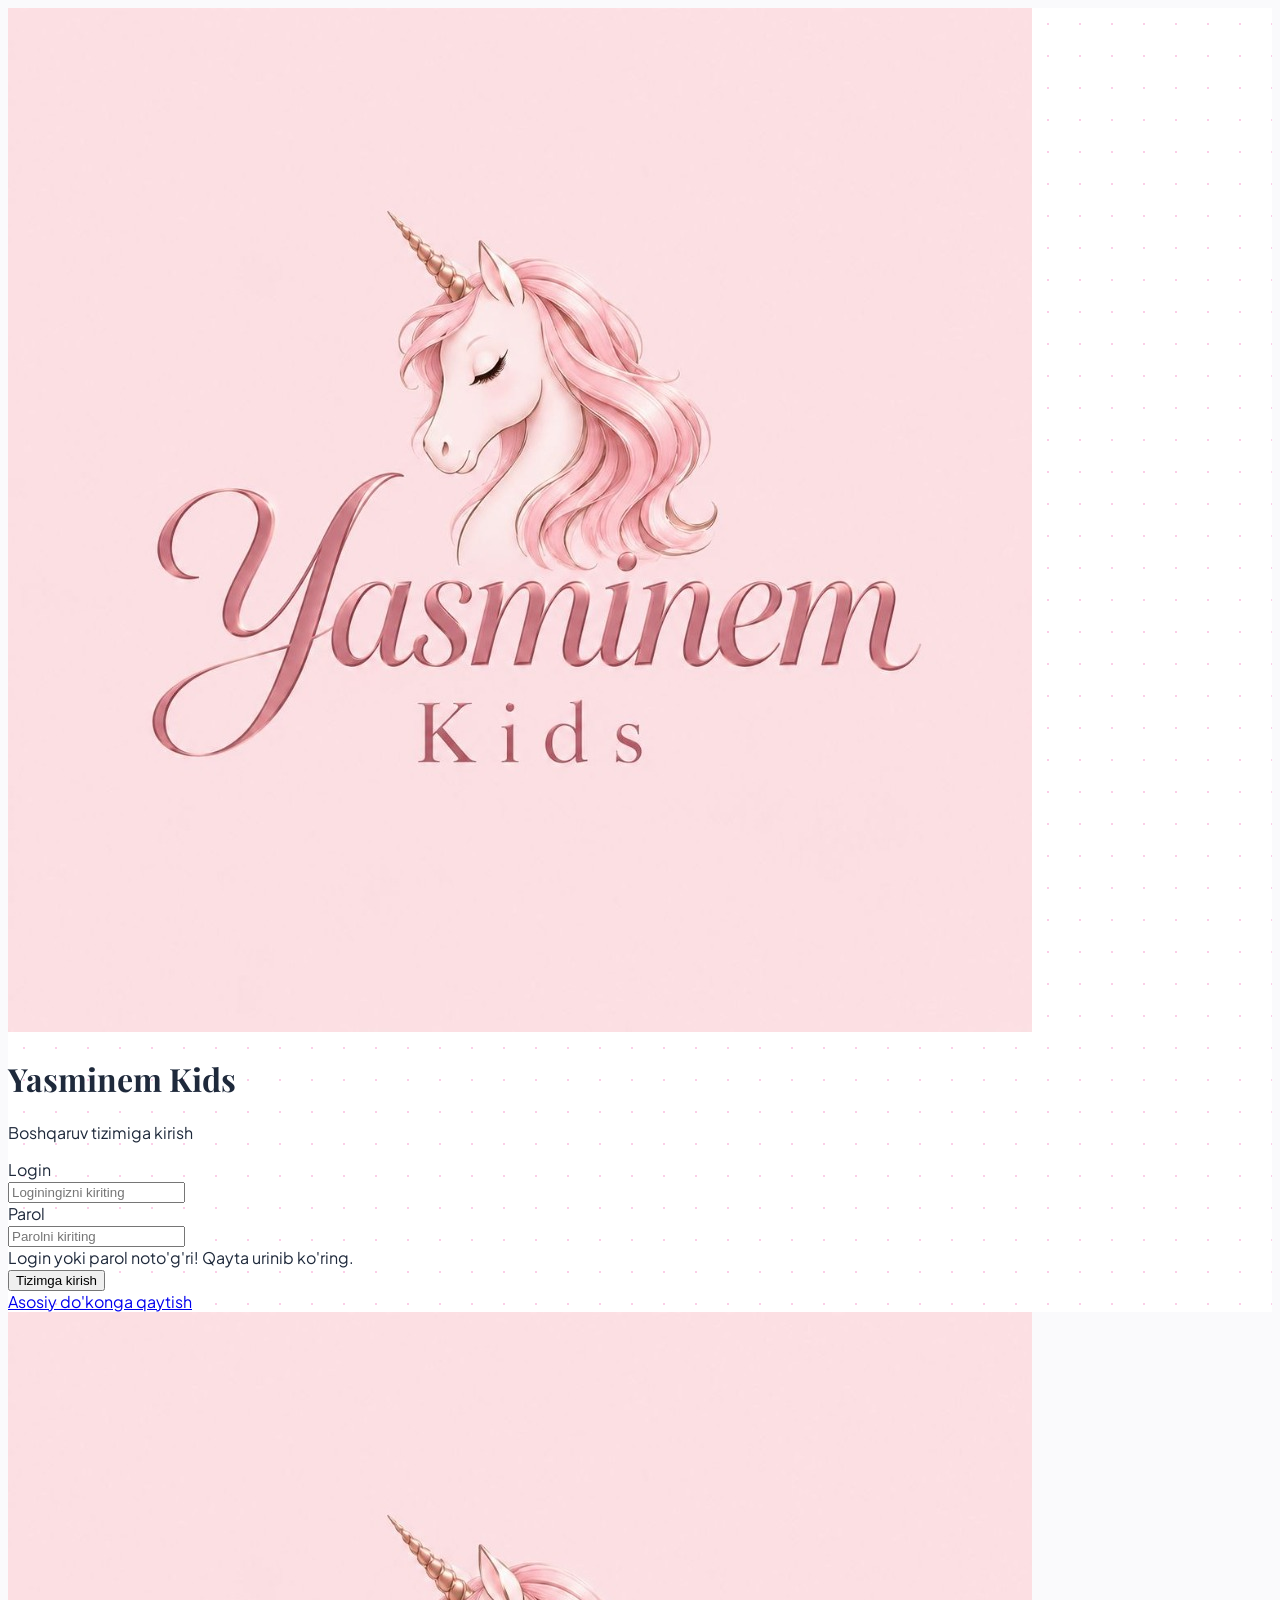
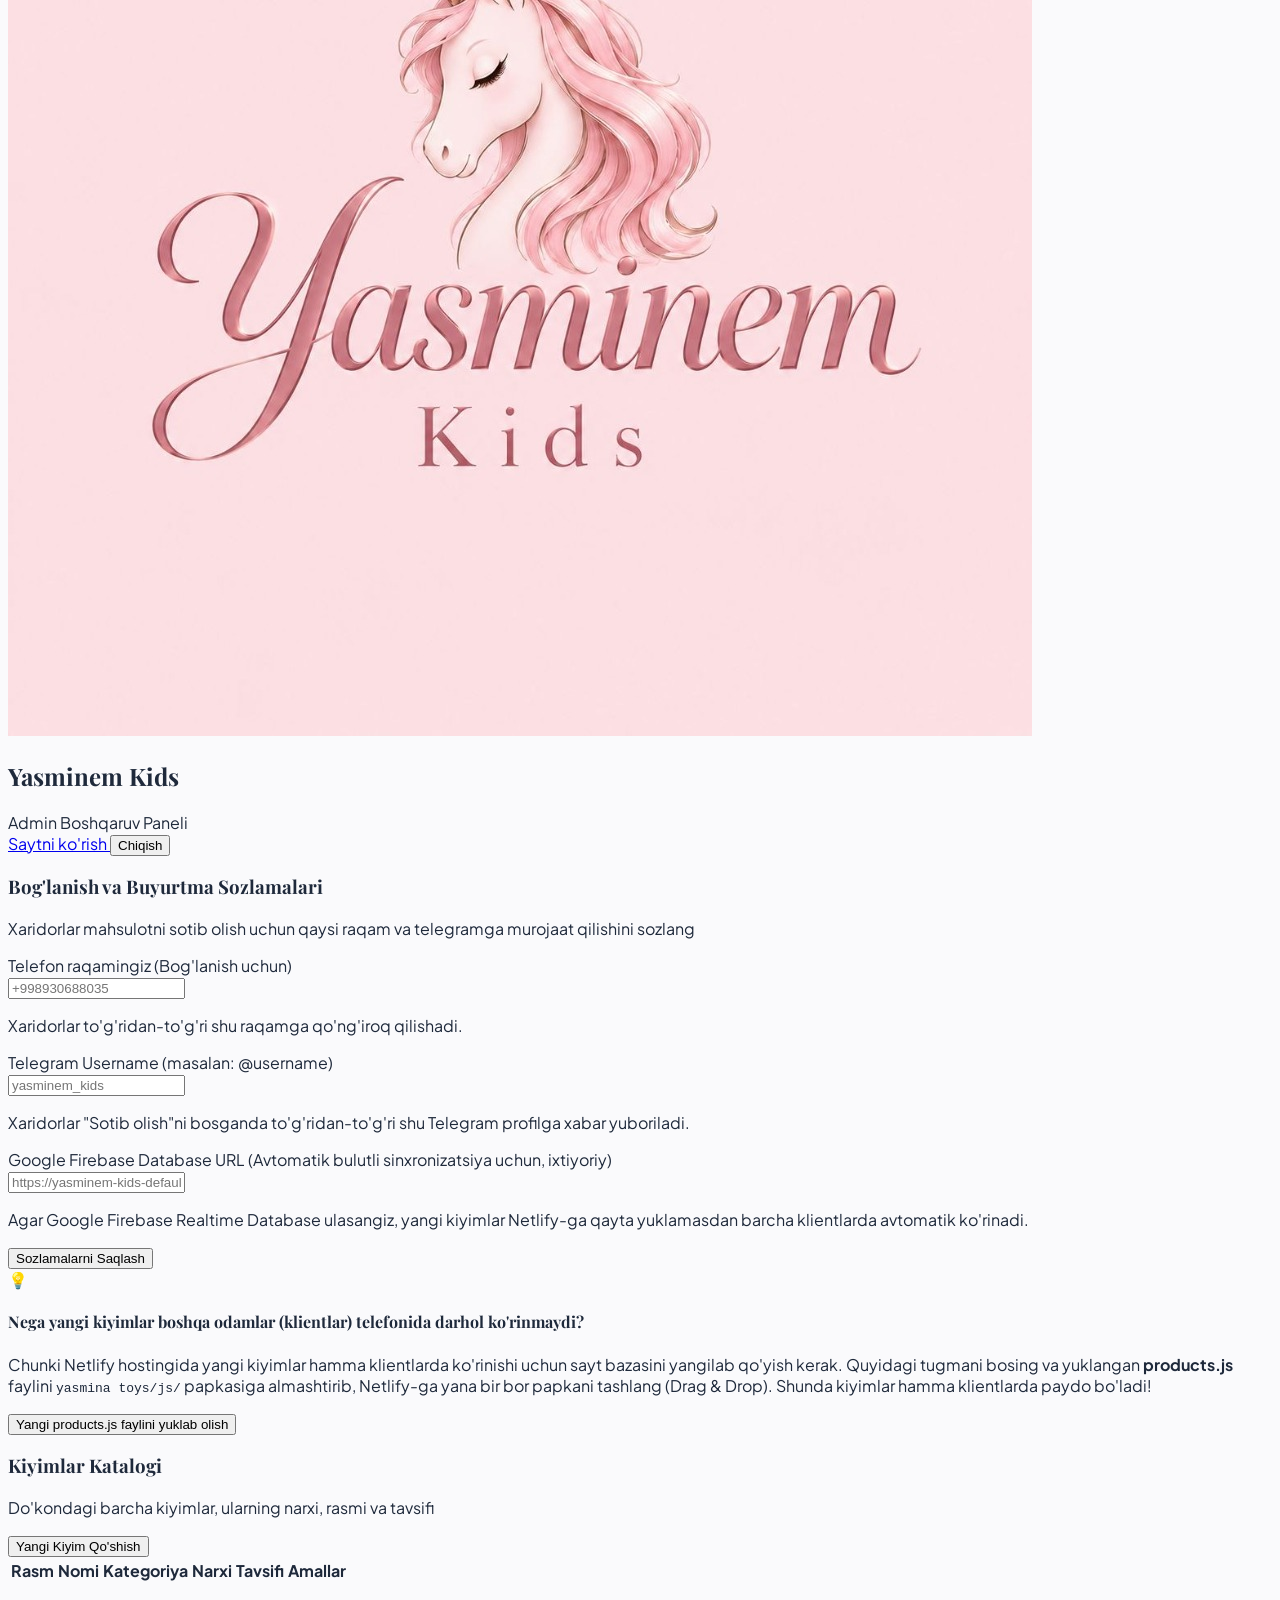
==== yasmina toys/admin.html @ 511e11f0 "Add files via upload" ====
<!DOCTYPE html>
<html lang="uz">
<head>
  <meta charset="UTF-8">
  <meta name="viewport" content="width=device-width, initial-scale=1.0">
  <title>Admin Panel - Yasminem Kids</title>
  
  <link rel="icon" type="image/jpeg" href="assets/logo.jpg">

  <!-- Tailwind CSS -->
  <script src="https://cdn.tailwindcss.com"></script>
  <!-- Lucide Icons -->
  <script src="https://unpkg.com/lucide@latest"></script>

  <link rel="stylesheet" href="css/style.css">
</head>
<body class="bg-slate-50 text-slate-800 min-h-screen">

  <!-- ================= 1. LOGIN EKRANI ================= -->
  <div id="login-section" class="min-h-screen flex items-center justify-center p-4 bg-boutique-pattern">
    <div class="w-full max-w-md bg-white rounded-3xl p-8 shadow-xl border border-pink-100">
      
      <div class="text-center mb-8">
        <img 
          src="assets/logo.jpg" 
          alt="Yasminem Kids" 
          class="w-24 h-24 sm:w-28 sm:h-28 rounded-3xl object-cover mx-auto mb-3 shadow-xl border-2 border-pink-200"
        >
        <h1 class="text-2xl font-bold text-slate-900 font-serif-heading">Yasminem Kids</h1>
        <p class="text-xs text-slate-500 mt-1">Boshqaruv tizimiga kirish</p>
      </div>

      <form id="login-form" class="space-y-4">
        <div>
          <label class="block text-xs font-bold text-slate-700 mb-1.5 uppercase tracking-wider">Login</label>
          <div class="relative">
            <input 
              type="text" 
              id="admin-login" 
              required 
              placeholder="Loginingizni kiriting"
              class="w-full pl-10 pr-4 py-3 rounded-2xl bg-slate-50 border border-slate-200 text-sm focus:outline-none focus:border-pink-500 focus:bg-white transition"
            >
            <div class="absolute left-3.5 top-3.5 text-slate-400">
              <i data-lucide="user" class="w-4 h-4"></i>
            </div>
          </div>
        </div>

        <div>
          <label class="block text-xs font-bold text-slate-700 mb-1.5 uppercase tracking-wider">Parol</label>
          <div class="relative">
            <input 
              type="password" 
              id="admin-password" 
              required 
              placeholder="Parolni kiriting"
              class="w-full pl-10 pr-4 py-3 rounded-2xl bg-slate-50 border border-slate-200 text-sm focus:outline-none focus:border-pink-500 focus:bg-white transition"
            >
            <div class="absolute left-3.5 top-3.5 text-slate-400">
              <i data-lucide="lock" class="w-4 h-4"></i>
            </div>
          </div>
        </div>

        <div id="login-error" class="hidden p-3 rounded-xl bg-red-50 border border-red-200 text-red-600 text-xs font-bold text-center">
          Login yoki parol noto'g'ri! Qayta urinib ko'ring.
        </div>

        <button 
          type="submit" 
          class="w-full py-3.5 rounded-2xl bg-gradient-to-r from-pink-600 to-rose-600 hover:from-pink-700 hover:to-rose-700 text-white font-bold text-sm shadow-lg shadow-pink-600/25 transition active:scale-95 flex items-center justify-center gap-2"
        >
          <i data-lucide="log-in" class="w-4 h-4"></i>
          <span>Tizimga kirish</span>
        </button>
      </form>

      <div class="mt-6 text-center">
        <a href="index.html" class="text-xs font-bold text-slate-500 hover:text-pink-600 transition flex items-center justify-center gap-1">
          <i data-lucide="arrow-left" class="w-3.5 h-3.5"></i>
          <span>Asosiy do'konga qaytish</span>
        </a>
      </div>

    </div>
  </div>

  <!-- ================= 2. ASOSIY ADMIN BOSHQARUV PANELI ================= -->
  <div id="admin-dashboard" class="hidden min-h-screen flex flex-col">
    
    <!-- Admin Header -->
    <header class="bg-white border-b border-slate-200 sticky top-0 z-30">
      <div class="max-w-7xl mx-auto px-4 sm:px-6 lg:px-8 h-16 flex items-center justify-between gap-4">
        
        <div class="flex items-center gap-3">
          <img src="assets/logo.jpg" alt="Yasminem Kids" class="w-11 h-11 rounded-xl object-cover border border-pink-200">
          <div>
            <h2 class="font-bold text-slate-900 text-sm sm:text-base leading-tight font-serif-heading">Yasminem Kids</h2>
            <span class="text-[11px] font-bold text-pink-600 tracking-wider uppercase">Admin Boshqaruv Paneli</span>
          </div>
        </div>

        <div class="flex items-center gap-3">
          <a 
            href="index.html" 
            target="_blank"
            class="hidden sm:flex items-center gap-1.5 px-3.5 py-2 rounded-xl border border-slate-200 hover:border-pink-300 text-slate-700 hover:text-pink-600 text-xs font-bold transition"
          >
            <i data-lucide="external-link" class="w-3.5 h-3.5"></i>
            <span>Saytni ko'rish</span>
          </a>

          <button 
            id="admin-logout-btn" 
            class="flex items-center gap-1.5 px-3.5 py-2 rounded-xl bg-slate-100 hover:bg-red-50 text-slate-700 hover:text-red-600 text-xs font-bold transition"
          >
            <i data-lucide="log-out" class="w-3.5 h-3.5"></i>
            <span>Chiqish</span>
          </button>
        </div>

      </div>
    </header>

    <!-- Asosiy Tarkib -->
    <main class="flex-1 max-w-7xl mx-auto w-full px-4 sm:px-6 lg:px-8 py-8 space-y-8">
      
      <!-- 1. SOZLAMALAR BLOKI (Telefon va Telegram) -->
      <section class="bg-white rounded-3xl p-6 sm:p-8 shadow-sm border border-slate-200/80">
        <div class="flex items-center gap-3 mb-6 pb-4 border-b border-slate-100">
          <div class="w-10 h-10 rounded-xl bg-pink-50 text-pink-600 flex items-center justify-center">
            <i data-lucide="settings" class="w-5 h-5"></i>
          </div>
          <div>
            <h3 class="font-bold text-slate-900 text-base sm:text-lg">Bog'lanish va Buyurtma Sozlamalari</h3>
            <p class="text-xs text-slate-500">Xaridorlar mahsulotni sotib olish uchun qaysi raqam va telegramga murojaat qilishini sozlang</p>
          </div>
        </div>

        <form id="settings-form" class="grid grid-cols-1 md:grid-cols-2 gap-5">
          <div>
            <label class="block text-xs font-bold text-slate-700 mb-1.5 uppercase tracking-wider">
              Telefon raqamingiz (Bog'lanish uchun)
            </label>
            <div class="relative">
              <input 
                type="text" 
                id="setting-phone" 
                required 
                placeholder="+998930688035"
                class="w-full pl-10 pr-4 py-3 rounded-2xl bg-slate-50 border border-slate-200 text-sm font-semibold focus:outline-none focus:border-pink-500 focus:bg-white transition"
              >
              <div class="absolute left-3.5 top-3.5 text-slate-400">
                <i data-lucide="phone" class="w-4 h-4"></i>
              </div>
            </div>
            <p class="text-[11px] text-slate-400 mt-1">Xaridorlar to'g'ridan-to'g'ri shu raqamga qo'ng'iroq qilishadi.</p>
          </div>

          <div>
            <label class="block text-xs font-bold text-slate-700 mb-1.5 uppercase tracking-wider">
              Telegram Username (masalan: @username)
            </label>
            <div class="relative">
              <input 
                type="text" 
                id="setting-telegram" 
                required 
                placeholder="yasminem_kids"
                class="w-full pl-10 pr-4 py-3 rounded-2xl bg-slate-50 border border-slate-200 text-sm font-semibold focus:outline-none focus:border-pink-500 focus:bg-white transition"
              >
              <div class="absolute left-3.5 top-3.5 text-slate-400">
                <i data-lucide="send" class="w-4 h-4"></i>
              </div>
            </div>
            <p class="text-[11px] text-slate-400 mt-1">Xaridorlar "Sotib olish"ni bosganda to'g'ridan-to'g'ri shu Telegram profilga xabar yuboriladi.</p>
          </div>

          <!-- Firebase Bulutli Baza URL (Ixtiyoriy) -->
          <div class="md:col-span-2">
            <label class="block text-xs font-bold text-slate-700 mb-1.5 uppercase tracking-wider">
              Google Firebase Database URL (Avtomatik bulutli sinxronizatsiya uchun, ixtiyoriy)
            </label>
            <div class="relative">
              <input 
                type="url" 
                id="setting-firebase" 
                placeholder="https://yasminem-kids-default-rtdb.firebaseio.com"
                class="w-full pl-10 pr-4 py-3 rounded-2xl bg-slate-50 border border-slate-200 text-sm font-mono focus:outline-none focus:border-pink-500 focus:bg-white transition"
              >
              <div class="absolute left-3.5 top-3.5 text-slate-400">
                <i data-lucide="database" class="w-4 h-4"></i>
              </div>
            </div>
            <p class="text-[11px] text-slate-400 mt-1">Agar Google Firebase Realtime Database ulasangiz, yangi kiyimlar Netlify-ga qayta yuklamasdan barcha klientlarda avtomatik ko'rinadi.</p>
          </div>

          <div class="md:col-span-2 flex justify-end">
            <button 
              type="submit" 
              class="px-6 py-3 rounded-2xl bg-pink-600 hover:bg-pink-700 text-white font-bold text-xs uppercase tracking-wider transition shadow-md shadow-pink-600/20 flex items-center gap-2"
            >
              <i data-lucide="save" class="w-4 h-4"></i>
              <span>Sozlamalarni Saqlash</span>
            </button>
          </div>
        </form>
      </section>

      <!-- QO'LLANMA VA EXPORT BLOKI (Klientlarda ko'rinishi uchun) -->
      <section class="bg-gradient-to-r from-amber-50 to-pink-50 border border-amber-200 rounded-3xl p-6 sm:p-7 shadow-sm">
        <div class="flex flex-col md:flex-row items-start md:items-center justify-between gap-4">
          <div class="flex items-start gap-3.5">
            <div class="w-10 h-10 rounded-2xl bg-amber-400 text-slate-900 flex items-center justify-center flex-shrink-0 font-bold text-xl shadow-md">
              💡
            </div>
            <div>
              <h4 class="font-bold text-slate-900 text-sm sm:text-base">Nega yangi kiyimlar boshqa odamlar (klientlar) telefonida darhol ko'rinmaydi?</h4>
              <p class="text-xs text-slate-600 mt-1 max-w-2xl leading-relaxed">
                Chunki Netlify hostingida yangi kiyimlar hamma klientlarda ko'rinishi uchun sayt bazasini yangilab qo'yish kerak. Quyidagi tugmani bosing va yuklangan <b>products.js</b> faylini <code>yasmina toys/js/</code> papkasiga almashtirib, Netlify-ga yana bir bor papkani tashlang (Drag & Drop). Shunda kiyimlar hamma klientlarda paydo bo'ladi!
              </p>
            </div>
          </div>

          <div class="flex flex-wrap items-center gap-2.5 flex-shrink-0 w-full md:w-auto">
            <button 
              id="download-products-btn"
              type="button"
              class="w-full md:w-auto px-5 py-3 rounded-2xl bg-pink-700 hover:bg-pink-800 text-white font-bold text-xs uppercase tracking-wider transition shadow-lg shadow-pink-700/20 flex items-center justify-center gap-2"
            >
              <i data-lucide="download" class="w-4 h-4"></i>
              <span>Yangi products.js faylini yuklab olish</span>
            </button>
          </div>
        </div>
      </section>

      <!-- 2. MAHSULOTLAR RO'YXATI VA QO'SHISH -->
      <section class="bg-white rounded-3xl p-6 sm:p-8 shadow-sm border border-slate-200/80">
        
        <div class="flex flex-col sm:flex-row sm:items-center justify-between gap-4 mb-6 pb-4 border-b border-slate-100">
          <div>
            <h3 class="font-bold text-slate-900 text-base sm:text-lg">Kiyimlar Katalogi</h3>
            <p class="text-xs text-slate-500">Do'kondagi barcha kiyimlar, ularning narxi, rasmi va tavsifi</p>
          </div>

          <button 
            id="open-add-product-btn" 
            class="px-5 py-3 rounded-2xl bg-gradient-to-r from-pink-600 to-rose-600 hover:from-pink-700 hover:to-rose-700 text-white font-bold text-xs uppercase tracking-wider transition shadow-lg shadow-pink-600/25 flex items-center justify-center gap-2"
          >
            <i data-lucide="plus-circle" class="w-4 h-4"></i>
            <span>Yangi Kiyim Qo'shish</span>
          </button>
        </div>

        <!-- Mahsulotlar jadvali / ro'yxati -->
        <div class="overflow-x-auto">
          <table class="w-full text-left text-xs">
            <thead>
              <tr class="border-b border-slate-200 text-slate-400 uppercase tracking-wider text-[10px]">
                <th class="py-3 px-3">Rasm</th>
                <th class="py-3 px-3">Nomi</th>
                <th class="py-3 px-3">Kategoriya</th>
                <th class="py-3 px-3">Narxi</th>
                <th class="py-3 px-3">Tavsifi</th>
                <th class="py-3 px-3 text-right">Amallar</th>
              </tr>
            </thead>
            <tbody id="admin-products-table" class="divide-y divide-slate-100">
              <!-- JS orqali to'ldiriladi -->
            </tbody>
          </table>
        </div>

      </section>

    </main>

  </div>

  <!-- ================= 3. MAHSULOT QO'SHISH / TAHRIRLASH MODALI ================= -->
  <div id="product-modal" class="modal-backdrop fixed inset-0 bg-slate-900/60 backdrop-blur-sm z-50 flex items-center justify-center p-4">
    <div class="modal-content bg-white w-full max-w-xl rounded-3xl shadow-2xl overflow-hidden relative p-6 sm:p-8 max-h-[92vh] overflow-y-auto">
      
      <button id="close-product-modal-btn" class="absolute top-4 right-4 p-2 text-slate-400 hover:text-slate-800 rounded-full hover:bg-slate-100 transition">
        <i data-lucide="x" class="w-5 h-5"></i>
      </button>

      <div class="mb-5">
        <h3 id="product-modal-title" class="font-bold text-lg text-slate-900 font-serif-heading">Yangi Kiyim Qo'shish</h3>
        <p class="text-xs text-slate-500 mt-0.5">Kiyimning rasmi, nomi, narxi va tavsifini kiriting</p>
      </div>

      <form id="product-form" class="space-y-4">
        <input type="hidden" id="form-product-id">

        <div>
          <label class="block text-xs font-bold text-slate-700 mb-1">Kiyim nomi *</label>
          <input 
            type="text" 
            id="form-product-name" 
            required 
            placeholder="Masalan: Qizaloqlar uchun gulli yozgi libos" 
            class="w-full px-4 py-2.5 rounded-2xl bg-slate-50 border border-slate-200 text-sm focus:outline-none focus:border-pink-500 focus:bg-white transition"
          >
        </div>

        <div class="grid grid-cols-1 sm:grid-cols-2 gap-4">
          <div>
            <label class="block text-xs font-bold text-slate-700 mb-1">Kategoriya *</label>
            <select 
              id="form-product-category" 
              required
              class="w-full px-4 py-2.5 rounded-2xl bg-slate-50 border border-slate-200 text-sm focus:outline-none focus:border-pink-500 focus:bg-white transition"
            >
              <option value="dresses">Ko'ylaklar</option>
              <option value="kids">Bolalar kiyimlari</option>
              <option value="sets">Kostyum & To'plamlar</option>
              <option value="seasonal">Mavsumiy kiyimlar</option>
              <option value="casual">Kundalik kiyimlar</option>
            </select>
          </div>

          <div>
            <label class="block text-xs font-bold text-slate-700 mb-1">Narxi (so'mda) *</label>
            <input 
              type="number" 
              id="form-product-price" 
              required 
              placeholder="Masalan: 220000" 
              class="w-full px-4 py-2.5 rounded-2xl bg-slate-50 border border-slate-200 text-sm focus:outline-none focus:border-pink-500 focus:bg-white transition"
            >
          </div>
        </div>

        <!-- Rasm tanlash (Fayl yoki URL) -->
        <div>
          <label class="block text-xs font-bold text-slate-700 mb-1">Kiyim Rasmi *</label>
          
          <div class="space-y-2">
            <!-- Telefondan / Kompyuterdan fayl yuklash -->
            <div class="p-3 bg-pink-50/50 border border-dashed border-pink-300 rounded-2xl text-center">
              <input type="file" id="form-product-file" accept="image/*" class="hidden">
              <button 
                type="button" 
                onclick="document.getElementById('form-product-file').click()" 
                class="px-4 py-2 bg-white text-pink-700 border border-pink-200 rounded-xl text-xs font-bold shadow-sm hover:bg-pink-100 transition inline-flex items-center gap-1.5"
              >
                <i data-lucide="upload" class="w-3.5 h-3.5"></i>
                <span>Telefon / Kompyuterdan rasm tanlash</span>
              </button>
              <p class="text-[10px] text-slate-400 mt-1">yoki pastga rasm havolasini (URL) yozing:</p>
            </div>

            <input 
              type="url" 
              id="form-product-image" 
              placeholder="https://images.unsplash.com/..." 
              class="w-full px-4 py-2.5 rounded-2xl bg-slate-50 border border-slate-200 text-xs focus:outline-none focus:border-pink-500 focus:bg-white transition"
            >
          </div>

          <!-- Rasm ko'rinishi (Preview) -->
          <div id="image-preview-container" class="mt-2 hidden">
            <p class="text-[11px] font-bold text-slate-400 mb-1">Tanlangan rasm:</p>
            <img id="image-preview" src="" class="w-24 h-24 object-cover rounded-xl border border-slate-200">
          </div>
        </div>

        <div>
          <label class="block text-xs font-bold text-slate-700 mb-1">Tavsifi *</label>
          <textarea 
            id="form-product-description" 
            rows="3" 
            required 
            placeholder="Matosi, bichimi, o'lchamlari va kiyilish qulayligi haqida ma'lumot..."
            class="w-full px-4 py-2.5 rounded-2xl bg-slate-50 border border-slate-200 text-xs focus:outline-none focus:border-pink-500 focus:bg-white transition resize-none"
          ></textarea>
        </div>

        <div class="pt-2">
          <button 
            type="submit" 
            class="w-full py-3.5 rounded-2xl bg-gradient-to-r from-pink-600 to-rose-600 hover:from-pink-700 hover:to-rose-700 text-white font-bold text-xs uppercase tracking-wider transition shadow-lg shadow-pink-600/25 flex items-center justify-center gap-2"
          >
            <i data-lucide="check" class="w-4 h-4"></i>
            <span>Saqlash</span>
          </button>
        </div>
      </form>

    </div>
  </div>

  <!-- Toast xabarnoma -->
  <div id="toast-container"></div>

  <!-- Skriptlar -->
  <script src="js/products.js"></script>
  <script src="js/admin.js"></script>
</body>
</html>
---- yasmina toys/css/style.css ----
/* Yasminaxon Kiyimlari - Stillar */
@import url('https://fonts.googleapis.com/css2?family=Playfair+Display:ital,wght@0,600;0,700;1,600&family=Plus+Jakarta+Sans:wght@400;500;600;700;800&display=swap');

:root {
  --primary: #BE185D; /* Elegant Rose */
  --primary-light: #FDF2F8;
  --primary-hover: #9D174D;
  --accent: #D97706; /* Warm Gold */
  --dark: #0F172A;
}

body {
  font-family: 'Plus Jakarta Sans', sans-serif;
  background-color: #FAFAFC;
  overflow-x: hidden;
  color: #1E293B;
}

h1, h2, h3, h4, .font-serif-heading {
  font-family: 'Playfair Display', serif;
}

/* Elegant subtle pattern */
.bg-boutique-pattern {
  background-color: #ffffff;
  background-image: radial-gradient(#FBCFE8 1px, transparent 1px);
  background-size: 32px 32px;
}

/* Custom Scrollbar */
::-webkit-scrollbar {
  width: 8px;
}
::-webkit-scrollbar-track {
  background: #f8fafc;
}
::-webkit-scrollbar-thumb {
  background: #cbd5e1;
  border-radius: 9999px;
}
::-webkit-scrollbar-thumb:hover {
  background: #94a3b8;
}

/* Product Card */
.clothing-card {
  transition: all 0.35s cubic-bezier(0.16, 1, 0.3, 1);
}

.clothing-card:hover {
  transform: translateY(-6px);
  box-shadow: 0 20px 35px -10px rgba(190, 24, 93, 0.12);
}

.clothing-img-container {
  overflow: hidden;
  position: relative;
}

.clothing-img-container img {
  transition: transform 0.6s cubic-bezier(0.16, 1, 0.3, 1);
}

.clothing-card:hover .clothing-img-container img {
  transform: scale(1.06);
}

/* Category Pill Active */
.category-pill.active {
  background: linear-gradient(135deg, #BE185D 0%, #E11D48 100%);
  color: #ffffff;
  box-shadow: 0 10px 20px -5px rgba(190, 24, 93, 0.35);
  border-color: transparent;
}

/* Modals */
.modal-backdrop {
  opacity: 0;
  pointer-events: none;
  transition: opacity 0.3s ease;
}

.modal-backdrop.active {
  opacity: 1;
  pointer-events: auto;
}

.modal-content {
  transform: scale(0.95) translateY(12px);
  opacity: 0;
  transition: all 0.3s cubic-bezier(0.16, 1, 0.3, 1);
}

.modal-backdrop.active .modal-content {
  transform: scale(1) translateY(0);
  opacity: 1;
}

/* Floating animation */
@keyframes floatAnim {
  0%, 100% {
    transform: translateY(0px);
  }
  50% {
    transform: translateY(-8px);
  }
}

.animate-gentle-float {
  animation: floatAnim 4s ease-in-out infinite;
}

/* Toast */
#toast-container {
  position: fixed;
  bottom: 24px;
  right: 24px;
  z-index: 99999;
  display: flex;
  flex-direction: column;
  gap: 10px;
  pointer-events: none;
}

.toast-item {
  pointer-events: auto;
  animation: toastIn 0.3s cubic-bezier(0.16, 1, 0.3, 1) forwards;
}

@keyframes toastIn {
  from {
    transform: translateY(15px);
    opacity: 0;
  }
  to {
    transform: translateY(0);
    opacity: 1;
  }
}
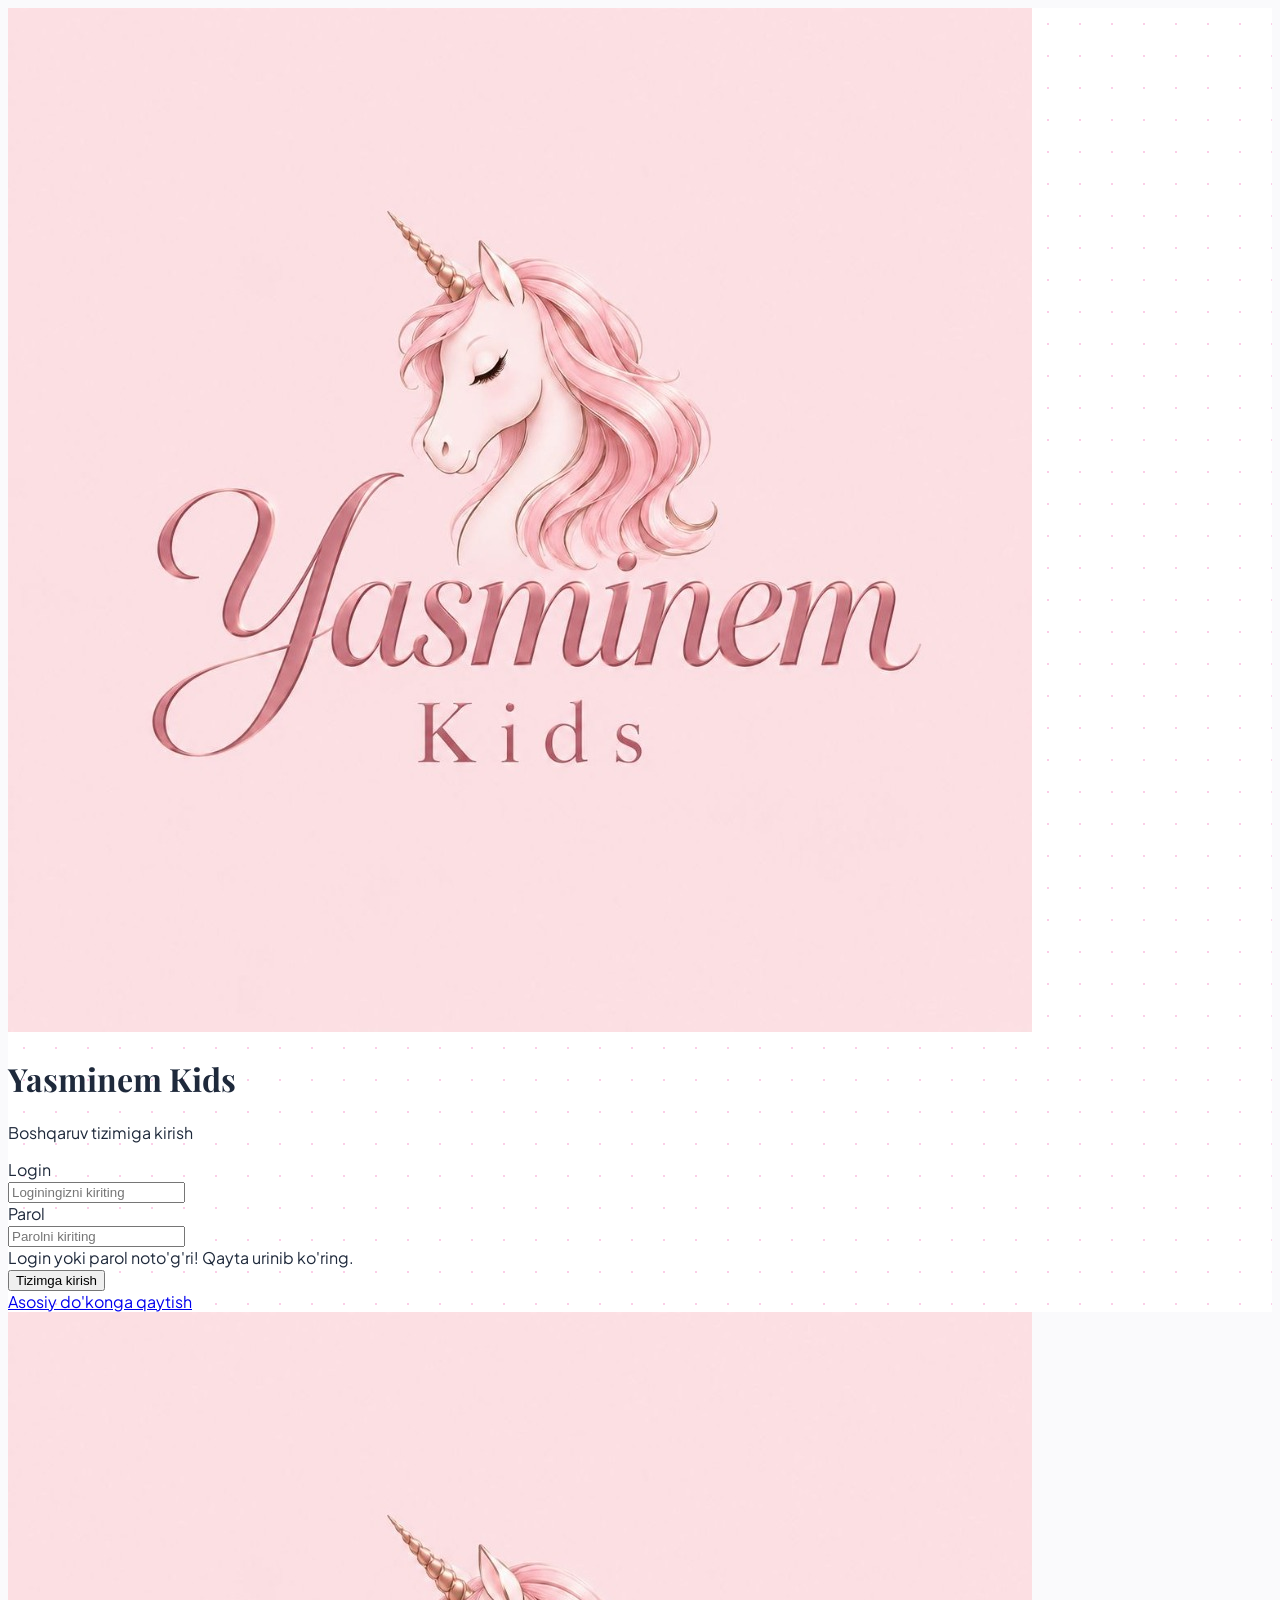
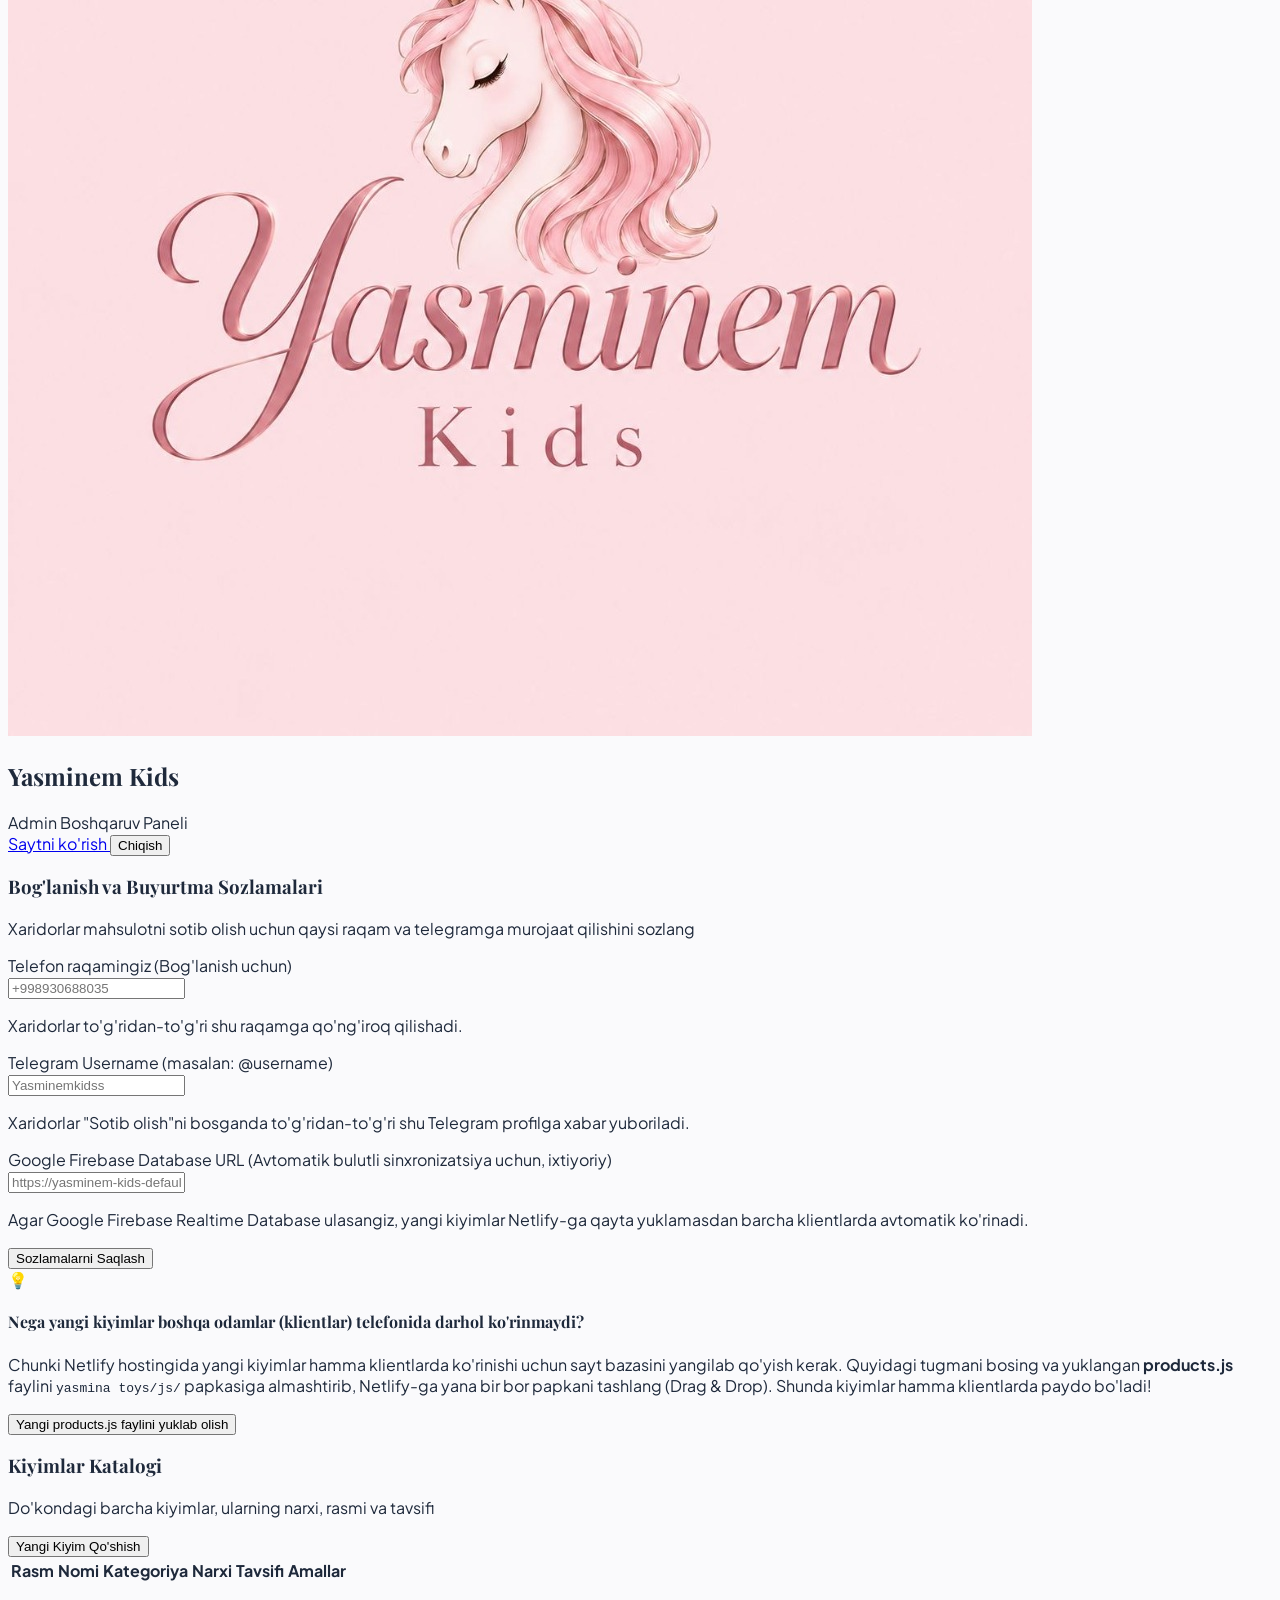
==== commit ab5e5796: "Add files via upload" ====
--- a/yasmina toys/admin.html
+++ b/yasmina toys/admin.html
@@ -167,7 +167,7 @@
                 type="text" 
                 id="setting-telegram" 
                 required 
-                placeholder="yasminem_kids"
+                placeholder="Yasminemkidss"
                 class="w-full pl-10 pr-4 py-3 rounded-2xl bg-slate-50 border border-slate-200 text-sm font-semibold focus:outline-none focus:border-pink-500 focus:bg-white transition"
               >
               <div class="absolute left-3.5 top-3.5 text-slate-400">
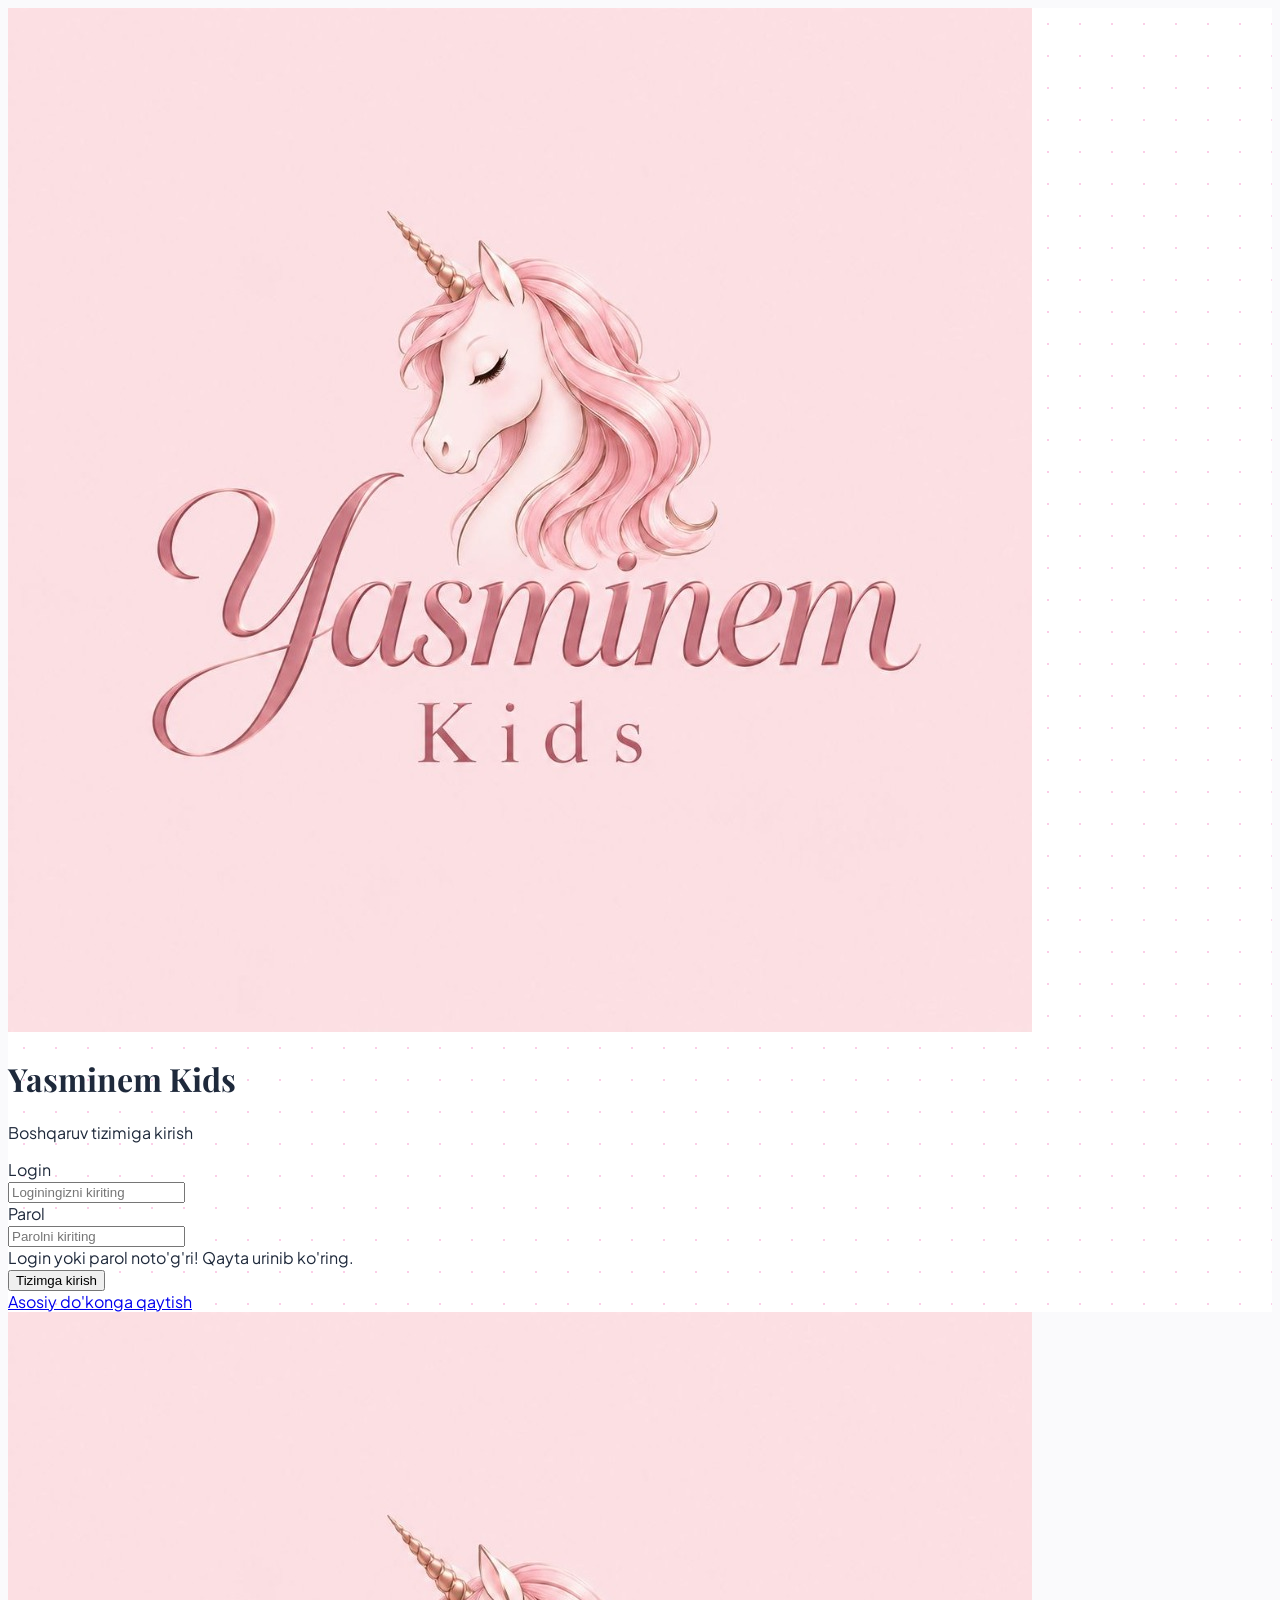
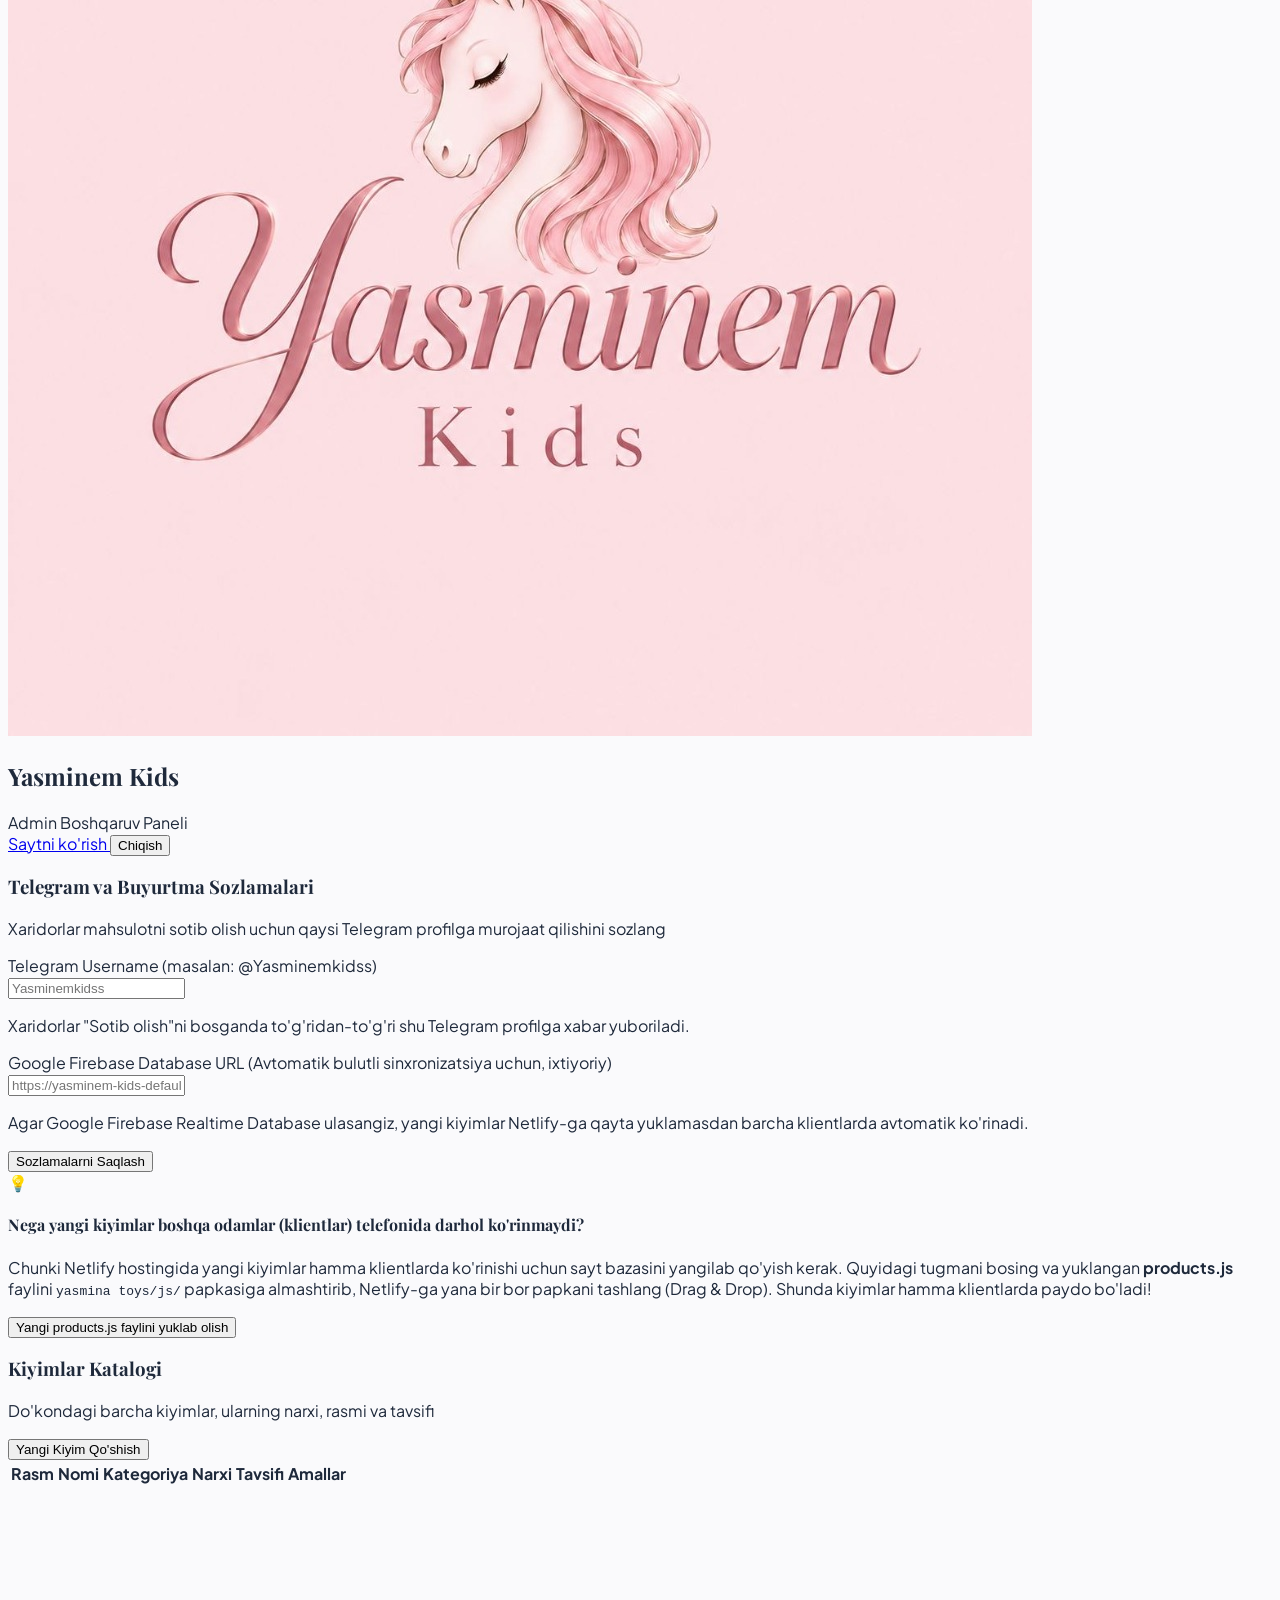
==== commit cb4c4180: "Add files via upload" ====
--- a/yasmina toys/admin.html
+++ b/yasmina toys/admin.html
@@ -133,34 +133,15 @@
             <i data-lucide="settings" class="w-5 h-5"></i>
           </div>
           <div>
-            <h3 class="font-bold text-slate-900 text-base sm:text-lg">Bog'lanish va Buyurtma Sozlamalari</h3>
-            <p class="text-xs text-slate-500">Xaridorlar mahsulotni sotib olish uchun qaysi raqam va telegramga murojaat qilishini sozlang</p>
+            <h3 class="font-bold text-slate-900 text-base sm:text-lg">Telegram va Buyurtma Sozlamalari</h3>
+            <p class="text-xs text-slate-500">Xaridorlar mahsulotni sotib olish uchun qaysi Telegram profilga murojaat qilishini sozlang</p>
           </div>
         </div>
 
         <form id="settings-form" class="grid grid-cols-1 md:grid-cols-2 gap-5">
-          <div>
+          <div class="md:col-span-2">
             <label class="block text-xs font-bold text-slate-700 mb-1.5 uppercase tracking-wider">
-              Telefon raqamingiz (Bog'lanish uchun)
-            </label>
-            <div class="relative">
-              <input 
-                type="text" 
-                id="setting-phone" 
-                required 
-                placeholder="+998930688035"
-                class="w-full pl-10 pr-4 py-3 rounded-2xl bg-slate-50 border border-slate-200 text-sm font-semibold focus:outline-none focus:border-pink-500 focus:bg-white transition"
-              >
-              <div class="absolute left-3.5 top-3.5 text-slate-400">
-                <i data-lucide="phone" class="w-4 h-4"></i>
-              </div>
-            </div>
-            <p class="text-[11px] text-slate-400 mt-1">Xaridorlar to'g'ridan-to'g'ri shu raqamga qo'ng'iroq qilishadi.</p>
-          </div>
-
-          <div>
-            <label class="block text-xs font-bold text-slate-700 mb-1.5 uppercase tracking-wider">
-              Telegram Username (masalan: @username)
+              Telegram Username (masalan: @Yasminemkidss)
             </label>
             <div class="relative">
               <input 
